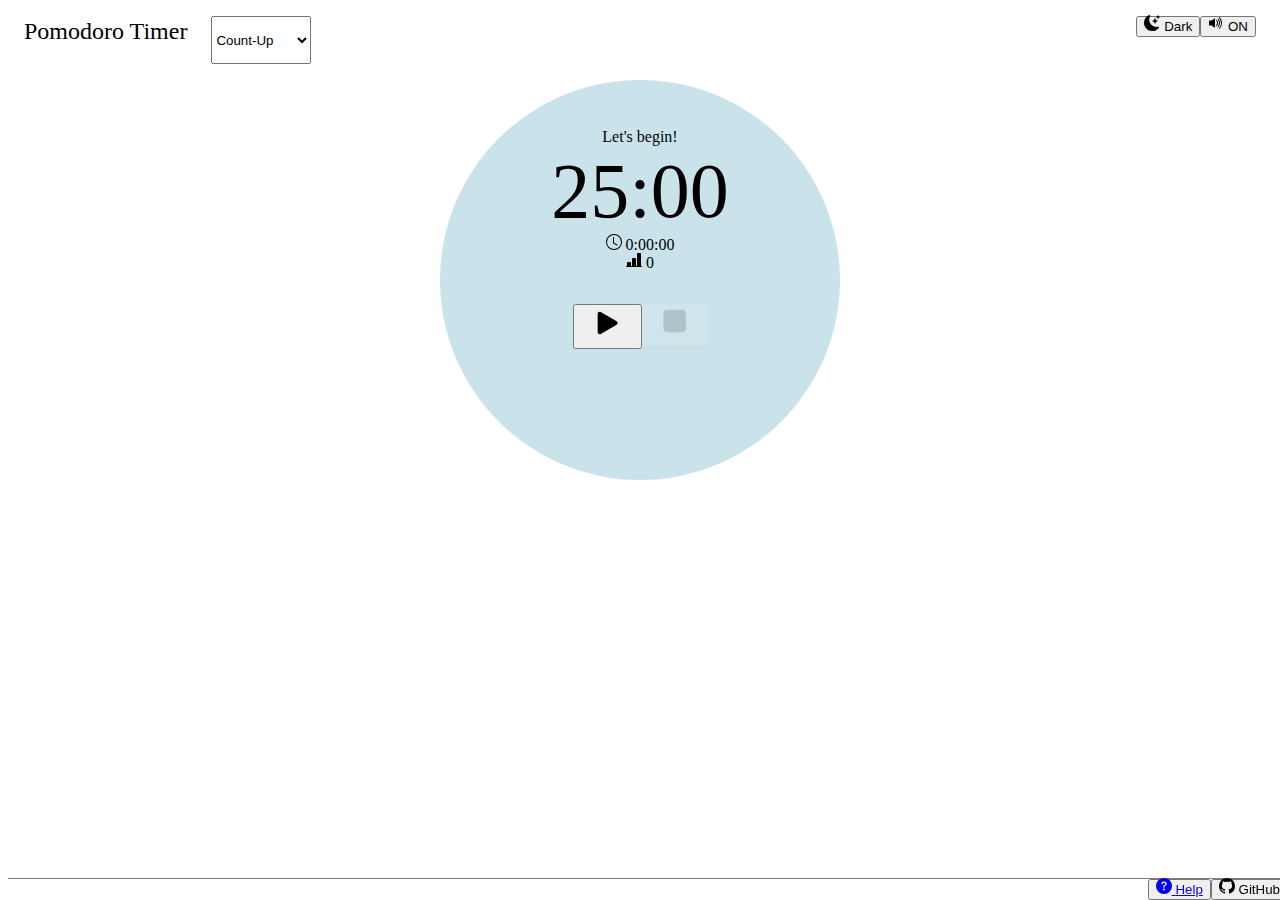
==== PortfolioPrj/PomodoroTimer/index.html @ 1d7a9590 "first commit" ====
<!doctype html>
<html lang="en">
  <head>
    <meta charset="utf-8">
    <meta name="viewport" content="width=device-width, initial-scale=1">
    <title>Focus shortly and deeply</title>
    <link href="https://cdn.jsdelivr.net/npm/bootstrap@5.3.0/dist/css/bootstrap.min.css" rel="stylesheet" integrity="sha384-9ndCyUaIbzAi2FUVXJi0CjmCapSmO7SnpJef0486qhLnuZ2cdeRhO02iuK6FUUVM" crossorigin="anonymous">
    <link href="style.css" rel="stylesheet">
    <script src="https://code.jquery.com/jquery-1.9.1.min.js"></script>
  </head>
  <body>
    <header>
        <div class="menu-bar">
            <div class="menu-bar-left">
                <div id="prj-title">Pomodoro Timer</div>
                <select class="form-select" id="count-mode" aria-label="CountMode">
                    <option selected value="countup" id="mode-countup">Count-Up</option>
                    <option value="countdown" id="mode-countdown">Count-Down</option>
                </select>
            </div>
            <div class="menu-bar-right">
                <div>
                    <button class="btn" id="light-theme" onclick="clickMenuBtn(10)">
                        <svg class="bs-icons" xmlns="http://www.w3.org/2000/svg" width="16" height="16" fill="currentColor" class="bi bi-sun-fill" viewBox="0 0 16 16">
                            <path d="M8 12a4 4 0 1 0 0-8 4 4 0 0 0 0 8M8 0a.5.5 0 0 1 .5.5v2a.5.5 0 0 1-1 0v-2A.5.5 0 0 1 8 0m0 13a.5.5 0 0 1 .5.5v2a.5.5 0 0 1-1 0v-2A.5.5 0 0 1 8 13m8-5a.5.5 0 0 1-.5.5h-2a.5.5 0 0 1 0-1h2a.5.5 0 0 1 .5.5M3 8a.5.5 0 0 1-.5.5h-2a.5.5 0 0 1 0-1h2A.5.5 0 0 1 3 8m10.657-5.657a.5.5 0 0 1 0 .707l-1.414 1.415a.5.5 0 1 1-.707-.708l1.414-1.414a.5.5 0 0 1 .707 0m-9.193 9.193a.5.5 0 0 1 0 .707L3.05 13.657a.5.5 0 0 1-.707-.707l1.414-1.414a.5.5 0 0 1 .707 0m9.193 2.121a.5.5 0 0 1-.707 0l-1.414-1.414a.5.5 0 0 1 .707-.707l1.414 1.414a.5.5 0 0 1 0 .707M4.464 4.465a.5.5 0 0 1-.707 0L2.343 3.05a.5.5 0 1 1 .707-.707l1.414 1.414a.5.5 0 0 1 0 .708"/>
                        </svg>
                        <span>Light</span>
                    </button>
                    <button class="btn" id="dark-theme" onclick="clickMenuBtn(10)">
                        <svg class="bs-icons" xmlns="http://www.w3.org/2000/svg" width="16" height="16" fill="currentColor" class="bi bi-moon-stars-fill" viewBox="0 0 16 16">
                            <path d="M6 .278a.77.77 0 0 1 .08.858 7.2 7.2 0 0 0-.878 3.46c0 4.021 3.278 7.277 7.318 7.277q.792-.001 1.533-.16a.79.79 0 0 1 .81.316.73.73 0 0 1-.031.893A8.35 8.35 0 0 1 8.344 16C3.734 16 0 12.286 0 7.71 0 4.266 2.114 1.312 5.124.06A.75.75 0 0 1 6 .278"/>
                            <path d="M10.794 3.148a.217.217 0 0 1 .412 0l.387 1.162c.173.518.579.924 1.097 1.097l1.162.387a.217.217 0 0 1 0 .412l-1.162.387a1.73 1.73 0 0 0-1.097 1.097l-.387 1.162a.217.217 0 0 1-.412 0l-.387-1.162A1.73 1.73 0 0 0 9.31 6.593l-1.162-.387a.217.217 0 0 1 0-.412l1.162-.387a1.73 1.73 0 0 0 1.097-1.097zM13.863.099a.145.145 0 0 1 .274 0l.258.774c.115.346.386.617.732.732l.774.258a.145.145 0 0 1 0 .274l-.774.258a1.16 1.16 0 0 0-.732.732l-.258.774a.145.145 0 0 1-.274 0l-.258-.774a1.16 1.16 0 0 0-.732-.732l-.774-.258a.145.145 0 0 1 0-.274l.774-.258c.346-.115.617-.386.732-.732z"/>
                        </svg>
                        <span>Dark</span>
                    </button>
                </div>
                <!--
                <div>
                    <button class="btn" id="lang-switch" onclick="clickMenuBtn(20)">
                        <svg class="bs-icons" xmlns="http://www.w3.org/2000/svg" width="16" height="16" fill="currentColor" class="bi bi-translate" viewBox="0 0 16 16">
                            <path d="M4.545 6.714 4.11 8H3l1.862-5h1.284L8 8H6.833l-.435-1.286zm1.634-.736L5.5 3.956h-.049l-.679 2.022z"/>
                            <path d="M0 2a2 2 0 0 1 2-2h7a2 2 0 0 1 2 2v3h3a2 2 0 0 1 2 2v7a2 2 0 0 1-2 2H7a2 2 0 0 1-2-2v-3H2a2 2 0 0 1-2-2zm2-1a1 1 0 0 0-1 1v7a1 1 0 0 0 1 1h7a1 1 0 0 0 1-1V2a1 1 0 0 0-1-1zm7.138 9.995q.289.451.63.846c-.748.575-1.673 1.001-2.768 1.292.178.217.451.635.555.867 1.125-.359 2.08-.844 2.886-1.494.777.665 1.739 1.165 2.93 1.472.133-.254.414-.673.629-.89-1.125-.253-2.057-.694-2.82-1.284.681-.747 1.222-1.651 1.621-2.757H14V8h-3v1.047h.765c-.318.844-.74 1.546-1.272 2.13a6 6 0 0 1-.415-.492 2 2 0 0 1-.94.31"/>
                        </svg>
                        <span id="lang-jp">JP</span>
                        <span id="lang-en">EN</span>
                    </button>
                    
                </div>
            -->
                <div>
                    <button class="btn" id="sound-on" onclick="clickMenuBtn(30)">
                        <svg class="bs-icons" xmlns="http://www.w3.org/2000/svg" width="16" height="16" fill="currentColor" class="bi bi-volume-up-fill" viewBox="0 0 16 16">
                            <path d="M11.536 14.01A8.47 8.47 0 0 0 14.026 8a8.47 8.47 0 0 0-2.49-6.01l-.708.707A7.48 7.48 0 0 1 13.025 8c0 2.071-.84 3.946-2.197 5.303z"/>
                            <path d="M10.121 12.596A6.48 6.48 0 0 0 12.025 8a6.48 6.48 0 0 0-1.904-4.596l-.707.707A5.48 5.48 0 0 1 11.025 8a5.48 5.48 0 0 1-1.61 3.89z"/>
                            <path d="M8.707 11.182A4.5 4.5 0 0 0 10.025 8a4.5 4.5 0 0 0-1.318-3.182L8 5.525A3.5 3.5 0 0 1 9.025 8 3.5 3.5 0 0 1 8 10.475zM6.717 3.55A.5.5 0 0 1 7 4v8a.5.5 0 0 1-.812.39L3.825 10.5H1.5A.5.5 0 0 1 1 10V6a.5.5 0 0 1 .5-.5h2.325l2.363-1.89a.5.5 0 0 1 .529-.06"/>
                        </svg>
                        <span>ON</span>
                    </button>
                
                    <button class="btn" id="sound-off" onclick="clickMenuBtn(30)">
                        <svg class="bs-icons" xmlns="http://www.w3.org/2000/svg" width="16" height="16" fill="currentColor" class="bi bi-volume-mute-fill" viewBox="0 0 16 16">
                            <path d="M6.717 3.55A.5.5 0 0 1 7 4v8a.5.5 0 0 1-.812.39L3.825 10.5H1.5A.5.5 0 0 1 1 10V6a.5.5 0 0 1 .5-.5h2.325l2.363-1.89a.5.5 0 0 1 .529-.06m7.137 2.096a.5.5 0 0 1 0 .708L12.207 8l1.647 1.646a.5.5 0 0 1-.708.708L11.5 8.707l-1.646 1.647a.5.5 0 0 1-.708-.708L10.793 8 9.146 6.354a.5.5 0 1 1 .708-.708L11.5 7.293l1.646-1.647a.5.5 0 0 1 .708 0"/>
                        </svg>
                        <span>OFF</span>
                    </button>
                    
                </div>
            </div>
        </div>
    </header>
    <main class="circle">
        <div class="c-container">
            <div>
                <div id="phase"></div>
                <div id="timer"></div>
            </div>
            <div>
                <svg id="clock-icon" xmlns="http://www.w3.org/2000/svg" width="16" height="16" fill="currentColor" class="bi bi-clock" viewBox="0 0 16 16">
                    <path d="M8 3.5a.5.5 0 0 0-1 0V9a.5.5 0 0 0 .252.434l3.5 2a.5.5 0 0 0 .496-.868L8 8.71z"/>
                    <path d="M8 16A8 8 0 1 0 8 0a8 8 0 0 0 0 16m7-8A7 7 0 1 1 1 8a7 7 0 0 1 14 0"/>
                </svg>
                <div id="total-time"></div>
                <div>
                    <svg id="round-icon" xmlns="http://www.w3.org/2000/svg" width="16" height="16" fill="currentColor" class="bi bi-bar-chart-line-fill" viewBox="0 0 16 16">
                        <path d="M11 2a1 1 0 0 1 1-1h2a1 1 0 0 1 1 1v12h.5a.5.5 0 0 1 0 1H.5a.5.5 0 0 1 0-1H1v-3a1 1 0 0 1 1-1h2a1 1 0 0 1 1 1v3h1V7a1 1 0 0 1 1-1h2a1 1 0 0 1 1 1v7h1z"/>
                    </svg>
                    <svg id="repeat-icon" xmlns="http://www.w3.org/2000/svg" width="16" height="16" fill="currentColor" class="bi bi-arrow-repeat" viewBox="0 0 16 16">
                        <path d="M11.534 7h3.932a.25.25 0 0 1 .192.41l-1.966 2.36a.25.25 0 0 1-.384 0l-1.966-2.36a.25.25 0 0 1 .192-.41m-11 2h3.932a.25.25 0 0 0 .192-.41L2.692 6.23a.25.25 0 0 0-.384 0L.342 8.59A.25.25 0 0 0 .534 9"/>
                        <path fill-rule="evenodd" d="M8 3c-1.552 0-2.94.707-3.857 1.818a.5.5 0 1 1-.771-.636A6.002 6.002 0 0 1 13.917 7H12.9A5 5 0 0 0 8 3M3.1 9a5.002 5.002 0 0 0 8.757 2.182.5.5 0 1 1 .771.636A6.002 6.002 0 0 1 2.083 9z"/>
                    </svg>
                    <input type="number" name="round" id="round-input" value="1" min="1" max="99">
                    <div id="round"></div>
                </div>
                
            </div>
            <div class="button-menu">
                <!--
                <div>
                    <button class="btn" id="back-button" onclick="clickCommandBtn(1)">
                        <svg class="bs-icons command-icons"  xmlns="http://www.w3.org/2000/svg" width="16" height="16" fill="currentColor" class="bi bi-rewind-fill" viewBox="0 0 16 16">
                            <path d="M8.404 7.304a.802.802 0 0 0 0 1.392l6.363 3.692c.52.302 1.233-.043 1.233-.696V4.308c0-.653-.713-.998-1.233-.696z"/>
                            <path d="M.404 7.304a.802.802 0 0 0 0 1.392l6.363 3.692c.52.302 1.233-.043 1.233-.696V4.308c0-.653-.713-.998-1.233-.696z"/>
                        </svg>
                    </button>
                </div>
                -->
                <div>
                    <button class="btn" id="play-button" onclick="clickCommandBtn(2);startTimer()">
                        <svg class="bs-icons command-icons" xmlns="http://www.w3.org/2000/svg" width="16" height="16" fill="currentColor" class="bi bi-play-fill" viewBox="0 0 16 16">
                            <path d="m11.596 8.697-6.363 3.692c-.54.313-1.233-.066-1.233-.697V4.308c0-.63.692-1.01 1.233-.696l6.363 3.692a.802.802 0 0 1 0 1.393"/>
                        </svg>
                    </button>
                    <button class="btn" id="pause-button" onclick="clickCommandBtn(3)">
                        <svg class="bs-icons command-icons"  xmlns="http://www.w3.org/2000/svg" width="16" height="16" fill="currentColor" class="bi bi-pause-fill" viewBox="0 0 16 16">
                            <path d="M5.5 3.5A1.5 1.5 0 0 1 7 5v6a1.5 1.5 0 0 1-3 0V5a1.5 1.5 0 0 1 1.5-1.5m5 0A1.5 1.5 0 0 1 12 5v6a1.5 1.5 0 0 1-3 0V5a1.5 1.5 0 0 1 1.5-1.5"/>
                        </svg>
                    </button>
                    
                    
                </div>
                <div>
                    <button class="btn" id="stop-button" onclick="clickCommandBtn(4)">
                        <svg class="bs-icons command-icons"  xmlns="http://www.w3.org/2000/svg" width="16" height="16" fill="currentColor" class="bi bi-stop-fill" viewBox="0 0 16 16">
                            <path d="M5 3.5h6A1.5 1.5 0 0 1 12.5 5v6a1.5 1.5 0 0 1-1.5 1.5H5A1.5 1.5 0 0 1 3.5 11V5A1.5 1.5 0 0 1 5 3.5"/>
                        </svg>
                    </button>
                    
                </div>
            </div>
            
        </div>
    </main>
    <footer>
        <div>
            <button class="btn">
                <a href="src/document/help.html" target="_blank">
                    <svg class="bs-icons" xmlns="http://www.w3.org/2000/svg" width="16" height="16" fill="currentColor" class="bi bi-question-circle-fill" viewBox="0 0 16 16">
                        <path d="M16 8A8 8 0 1 1 0 8a8 8 0 0 1 16 0M5.496 6.033h.825c.138 0 .248-.113.266-.25.09-.656.54-1.134 1.342-1.134.686 0 1.314.343 1.314 1.168 0 .635-.374.927-.965 1.371-.673.489-1.206 1.06-1.168 1.987l.003.217a.25.25 0 0 0 .25.246h.811a.25.25 0 0 0 .25-.25v-.105c0-.718.273-.927 1.01-1.486.609-.463 1.244-.977 1.244-2.056 0-1.511-1.276-2.241-2.673-2.241-1.267 0-2.655.59-2.75 2.286a.237.237 0 0 0 .241.247m2.325 6.443c.61 0 1.029-.394 1.029-.927 0-.552-.42-.94-1.029-.94-.584 0-1.009.388-1.009.94 0 .533.425.927 1.01.927z"/>
                    </svg>
                    <span>Help</span>
                </a>
            </button>
            
        </div>
        <div>
            <button class="btn">
                <!--<a href="https://github.com/" target="_blank">-->
                    <svg class="bs-icons" xmlns="http://www.w3.org/2000/svg" width="16" height="16" fill="currentColor" class="bi bi-github" viewBox="0 0 16 16">
                        <path d="M8 0C3.58 0 0 3.58 0 8c0 3.54 2.29 6.53 5.47 7.59.4.07.55-.17.55-.38 0-.19-.01-.82-.01-1.49-2.01.37-2.53-.49-2.69-.94-.09-.23-.48-.94-.82-1.13-.28-.15-.68-.52-.01-.53.63-.01 1.08.58 1.23.82.72 1.21 1.87.87 2.33.66.07-.52.28-.87.51-1.07-1.78-.2-3.64-.89-3.64-3.95 0-.87.31-1.59.82-2.15-.08-.2-.36-1.02.08-2.12 0 0 .67-.21 2.2.82.64-.18 1.32-.27 2-.27s1.36.09 2 .27c1.53-1.04 2.2-.82 2.2-.82.44 1.1.16 1.92.08 2.12.51.56.82 1.27.82 2.15 0 3.07-1.87 3.75-3.65 3.95.29.25.54.73.54 1.48 0 1.07-.01 1.93-.01 2.2 0 .21.15.46.55.38A8.01 8.01 0 0 0 16 8c0-4.42-3.58-8-8-8"/>
                    </svg>
                    <span>GitHub</span>
                <!--</a>-->
            </button>
        </div>
    </footer>
    <script src="src/timer.js"></script>
    <script src="https://cdn.jsdelivr.net/npm/bootstrap@5.3.0/dist/js/bootstrap.bundle.min.js" integrity="sha384-geWF76RCwLtnZ8qwWowPQNguL3RmwHVBC9FhGdlKrxdiJJigb/j/68SIy3Te4Bkz" crossorigin="anonymous"></script>
  </body>
</html>
---- PortfolioPrj/PomodoroTimer/style.css ----
body{
    height:1vh;
}
h1{
    margin:0.5em 1em;
}
.menu-bar{
    display:flex;
    justify-content: space-between;
    margin: 1em 1em;
    height: 48px;
}
.menu-bar-left, .menu-bar-right{
    display: flex;
    flex-wrap: nowrap;
}

#prj-title{
    font-size:24px;
    text-wrap: nowrap;
    margin: 0.1em 1em 0 0;
}

main{
    text-align: center;
}

.button-menu{
    display: flex;
    justify-content: center;
    margin-top:2em;
}

.bs-icons{
    margin:0 1em;
    margin:-0.3em 0 0 0;
}

.command-icons{
    width:4em;
    height:3em;
    cursor: pointer;
}
#timer{
    font-size:78px;
}
#clock-icon{
    margin-top:-0.2em;
}
#total-time{
    display:inline-block;
}

footer{
    display: flex;
    justify-content: end;
    position:fixed;
    width:100%;
    bottom:0;
    border-top:0.2px solid gray;

}
#round-icon, #repeat-icon{
    margin-top:-0.2em;
}

#round-input{
    display: inline-block;
    width:50px;
    margin:0;
    border:none;
    border-radius:5px;
    display: none;
}
#round{
    display:inline-block;
}

.disabledBtn{
    opacity: 50%;
    border:none;
}

.circle{
    background-color: rgba(78, 162, 190, 0.3);
    width:25em;
    height:25em;
    border-radius:50%;
    margin:0 auto;
    
}
.c-container{
    padding:3em 0;
}

#count-mode{
    min-width: 100px;
}
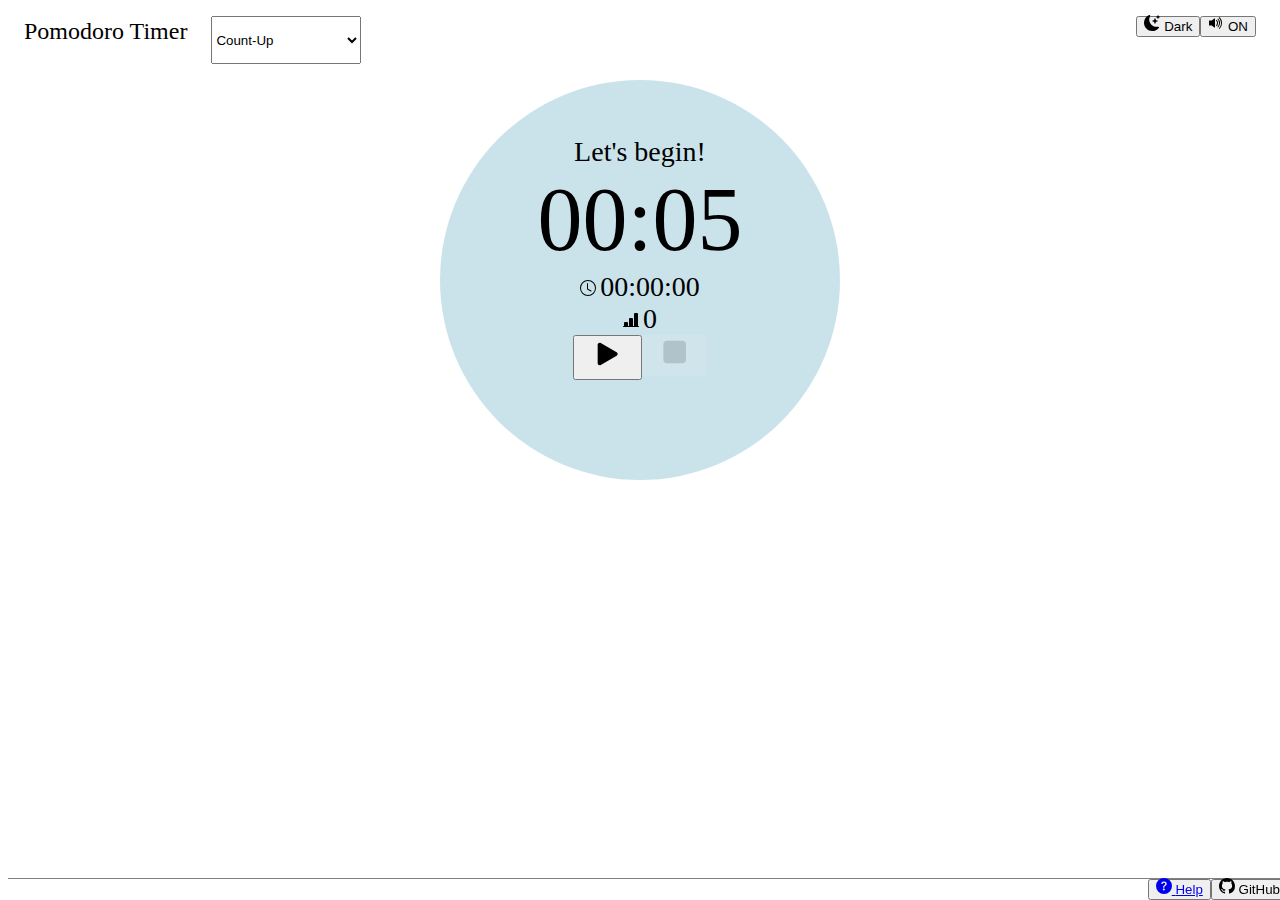
==== commit eecd0517: "Reduce excess codes and use classes" ====
--- a/PortfolioPrj/PomodoroTimer/index.html
+++ b/PortfolioPrj/PomodoroTimer/index.html
@@ -12,7 +12,10 @@
     <header>
         <div class="menu-bar">
             <div class="menu-bar-left">
-                <div id="prj-title">Pomodoro Timer</div>
+                <div>
+                    <div id="prj-title">Pomodoro Timer</div>
+                    <div id="prj-title-m">P Timer</div>
+                </div>
                 <select class="form-select" id="count-mode" aria-label="CountMode">
                     <option selected value="countup" id="mode-countup">Count-Up</option>
                     <option value="countdown" id="mode-countdown">Count-Down</option>
@@ -24,29 +27,16 @@
                         <svg class="bs-icons" xmlns="http://www.w3.org/2000/svg" width="16" height="16" fill="currentColor" class="bi bi-sun-fill" viewBox="0 0 16 16">
                             <path d="M8 12a4 4 0 1 0 0-8 4 4 0 0 0 0 8M8 0a.5.5 0 0 1 .5.5v2a.5.5 0 0 1-1 0v-2A.5.5 0 0 1 8 0m0 13a.5.5 0 0 1 .5.5v2a.5.5 0 0 1-1 0v-2A.5.5 0 0 1 8 13m8-5a.5.5 0 0 1-.5.5h-2a.5.5 0 0 1 0-1h2a.5.5 0 0 1 .5.5M3 8a.5.5 0 0 1-.5.5h-2a.5.5 0 0 1 0-1h2A.5.5 0 0 1 3 8m10.657-5.657a.5.5 0 0 1 0 .707l-1.414 1.415a.5.5 0 1 1-.707-.708l1.414-1.414a.5.5 0 0 1 .707 0m-9.193 9.193a.5.5 0 0 1 0 .707L3.05 13.657a.5.5 0 0 1-.707-.707l1.414-1.414a.5.5 0 0 1 .707 0m9.193 2.121a.5.5 0 0 1-.707 0l-1.414-1.414a.5.5 0 0 1 .707-.707l1.414 1.414a.5.5 0 0 1 0 .707M4.464 4.465a.5.5 0 0 1-.707 0L2.343 3.05a.5.5 0 1 1 .707-.707l1.414 1.414a.5.5 0 0 1 0 .708"/>
                         </svg>
-                        <span>Light</span>
+                        <span class="color-theme-name">Light</span>
                     </button>
                     <button class="btn" id="dark-theme" onclick="clickMenuBtn(10)">
                         <svg class="bs-icons" xmlns="http://www.w3.org/2000/svg" width="16" height="16" fill="currentColor" class="bi bi-moon-stars-fill" viewBox="0 0 16 16">
                             <path d="M6 .278a.77.77 0 0 1 .08.858 7.2 7.2 0 0 0-.878 3.46c0 4.021 3.278 7.277 7.318 7.277q.792-.001 1.533-.16a.79.79 0 0 1 .81.316.73.73 0 0 1-.031.893A8.35 8.35 0 0 1 8.344 16C3.734 16 0 12.286 0 7.71 0 4.266 2.114 1.312 5.124.06A.75.75 0 0 1 6 .278"/>
                             <path d="M10.794 3.148a.217.217 0 0 1 .412 0l.387 1.162c.173.518.579.924 1.097 1.097l1.162.387a.217.217 0 0 1 0 .412l-1.162.387a1.73 1.73 0 0 0-1.097 1.097l-.387 1.162a.217.217 0 0 1-.412 0l-.387-1.162A1.73 1.73 0 0 0 9.31 6.593l-1.162-.387a.217.217 0 0 1 0-.412l1.162-.387a1.73 1.73 0 0 0 1.097-1.097zM13.863.099a.145.145 0 0 1 .274 0l.258.774c.115.346.386.617.732.732l.774.258a.145.145 0 0 1 0 .274l-.774.258a1.16 1.16 0 0 0-.732.732l-.258.774a.145.145 0 0 1-.274 0l-.258-.774a1.16 1.16 0 0 0-.732-.732l-.774-.258a.145.145 0 0 1 0-.274l.774-.258c.346-.115.617-.386.732-.732z"/>
                         </svg>
-                        <span>Dark</span>
+                        <span class="color-theme-name">Dark</span>
                     </button>
                 </div>
-                <!--
-                <div>
-                    <button class="btn" id="lang-switch" onclick="clickMenuBtn(20)">
-                        <svg class="bs-icons" xmlns="http://www.w3.org/2000/svg" width="16" height="16" fill="currentColor" class="bi bi-translate" viewBox="0 0 16 16">
-                            <path d="M4.545 6.714 4.11 8H3l1.862-5h1.284L8 8H6.833l-.435-1.286zm1.634-.736L5.5 3.956h-.049l-.679 2.022z"/>
-                            <path d="M0 2a2 2 0 0 1 2-2h7a2 2 0 0 1 2 2v3h3a2 2 0 0 1 2 2v7a2 2 0 0 1-2 2H7a2 2 0 0 1-2-2v-3H2a2 2 0 0 1-2-2zm2-1a1 1 0 0 0-1 1v7a1 1 0 0 0 1 1h7a1 1 0 0 0 1-1V2a1 1 0 0 0-1-1zm7.138 9.995q.289.451.63.846c-.748.575-1.673 1.001-2.768 1.292.178.217.451.635.555.867 1.125-.359 2.08-.844 2.886-1.494.777.665 1.739 1.165 2.93 1.472.133-.254.414-.673.629-.89-1.125-.253-2.057-.694-2.82-1.284.681-.747 1.222-1.651 1.621-2.757H14V8h-3v1.047h.765c-.318.844-.74 1.546-1.272 2.13a6 6 0 0 1-.415-.492 2 2 0 0 1-.94.31"/>
-                        </svg>
-                        <span id="lang-jp">JP</span>
-                        <span id="lang-en">EN</span>
-                    </button>
-                    
-                </div>
-            -->
                 <div>
                     <button class="btn" id="sound-on" onclick="clickMenuBtn(30)">
                         <svg class="bs-icons" xmlns="http://www.w3.org/2000/svg" width="16" height="16" fill="currentColor" class="bi bi-volume-up-fill" viewBox="0 0 16 16">
@@ -54,80 +44,65 @@
                             <path d="M10.121 12.596A6.48 6.48 0 0 0 12.025 8a6.48 6.48 0 0 0-1.904-4.596l-.707.707A5.48 5.48 0 0 1 11.025 8a5.48 5.48 0 0 1-1.61 3.89z"/>
                             <path d="M8.707 11.182A4.5 4.5 0 0 0 10.025 8a4.5 4.5 0 0 0-1.318-3.182L8 5.525A3.5 3.5 0 0 1 9.025 8 3.5 3.5 0 0 1 8 10.475zM6.717 3.55A.5.5 0 0 1 7 4v8a.5.5 0 0 1-.812.39L3.825 10.5H1.5A.5.5 0 0 1 1 10V6a.5.5 0 0 1 .5-.5h2.325l2.363-1.89a.5.5 0 0 1 .529-.06"/>
                         </svg>
-                        <span>ON</span>
+                        <span class="sound-display">ON</span>
                     </button>
-                
                     <button class="btn" id="sound-off" onclick="clickMenuBtn(30)">
                         <svg class="bs-icons" xmlns="http://www.w3.org/2000/svg" width="16" height="16" fill="currentColor" class="bi bi-volume-mute-fill" viewBox="0 0 16 16">
                             <path d="M6.717 3.55A.5.5 0 0 1 7 4v8a.5.5 0 0 1-.812.39L3.825 10.5H1.5A.5.5 0 0 1 1 10V6a.5.5 0 0 1 .5-.5h2.325l2.363-1.89a.5.5 0 0 1 .529-.06m7.137 2.096a.5.5 0 0 1 0 .708L12.207 8l1.647 1.646a.5.5 0 0 1-.708.708L11.5 8.707l-1.646 1.647a.5.5 0 0 1-.708-.708L10.793 8 9.146 6.354a.5.5 0 1 1 .708-.708L11.5 7.293l1.646-1.647a.5.5 0 0 1 .708 0"/>
                         </svg>
-                        <span>OFF</span>
+                        <span class="sound-display">OFF</span>
                     </button>
-                    
                 </div>
             </div>
         </div>
     </header>
-    <main class="circle">
-        <div class="c-container">
-            <div>
-                <div id="phase"></div>
-                <div id="timer"></div>
-            </div>
-            <div>
-                <svg id="clock-icon" xmlns="http://www.w3.org/2000/svg" width="16" height="16" fill="currentColor" class="bi bi-clock" viewBox="0 0 16 16">
-                    <path d="M8 3.5a.5.5 0 0 0-1 0V9a.5.5 0 0 0 .252.434l3.5 2a.5.5 0 0 0 .496-.868L8 8.71z"/>
-                    <path d="M8 16A8 8 0 1 0 8 0a8 8 0 0 0 0 16m7-8A7 7 0 1 1 1 8a7 7 0 0 1 14 0"/>
-                </svg>
-                <div id="total-time"></div>
+    <main>
+        <div class="circle">
+            <div class="c-container">
                 <div>
-                    <svg id="round-icon" xmlns="http://www.w3.org/2000/svg" width="16" height="16" fill="currentColor" class="bi bi-bar-chart-line-fill" viewBox="0 0 16 16">
-                        <path d="M11 2a1 1 0 0 1 1-1h2a1 1 0 0 1 1 1v12h.5a.5.5 0 0 1 0 1H.5a.5.5 0 0 1 0-1H1v-3a1 1 0 0 1 1-1h2a1 1 0 0 1 1 1v3h1V7a1 1 0 0 1 1-1h2a1 1 0 0 1 1 1v7h1z"/>
-                    </svg>
-                    <svg id="repeat-icon" xmlns="http://www.w3.org/2000/svg" width="16" height="16" fill="currentColor" class="bi bi-arrow-repeat" viewBox="0 0 16 16">
-                        <path d="M11.534 7h3.932a.25.25 0 0 1 .192.41l-1.966 2.36a.25.25 0 0 1-.384 0l-1.966-2.36a.25.25 0 0 1 .192-.41m-11 2h3.932a.25.25 0 0 0 .192-.41L2.692 6.23a.25.25 0 0 0-.384 0L.342 8.59A.25.25 0 0 0 .534 9"/>
-                        <path fill-rule="evenodd" d="M8 3c-1.552 0-2.94.707-3.857 1.818a.5.5 0 1 1-.771-.636A6.002 6.002 0 0 1 13.917 7H12.9A5 5 0 0 0 8 3M3.1 9a5.002 5.002 0 0 0 8.757 2.182.5.5 0 1 1 .771.636A6.002 6.002 0 0 1 2.083 9z"/>
-                    </svg>
-                    <input type="number" name="round" id="round-input" value="1" min="1" max="99">
-                    <div id="round"></div>
-                </div>
-                
-            </div>
-            <div class="button-menu">
-                <!--
-                <div>
-                    <button class="btn" id="back-button" onclick="clickCommandBtn(1)">
-                        <svg class="bs-icons command-icons"  xmlns="http://www.w3.org/2000/svg" width="16" height="16" fill="currentColor" class="bi bi-rewind-fill" viewBox="0 0 16 16">
-                            <path d="M8.404 7.304a.802.802 0 0 0 0 1.392l6.363 3.692c.52.302 1.233-.043 1.233-.696V4.308c0-.653-.713-.998-1.233-.696z"/>
-                            <path d="M.404 7.304a.802.802 0 0 0 0 1.392l6.363 3.692c.52.302 1.233-.043 1.233-.696V4.308c0-.653-.713-.998-1.233-.696z"/>
-                        </svg>
-                    </button>
-                </div>
-                -->
-                <div>
-                    <button class="btn" id="play-button" onclick="clickCommandBtn(2);startTimer()">
-                        <svg class="bs-icons command-icons" xmlns="http://www.w3.org/2000/svg" width="16" height="16" fill="currentColor" class="bi bi-play-fill" viewBox="0 0 16 16">
-                            <path d="m11.596 8.697-6.363 3.692c-.54.313-1.233-.066-1.233-.697V4.308c0-.63.692-1.01 1.233-.696l6.363 3.692a.802.802 0 0 1 0 1.393"/>
-                        </svg>
-                    </button>
-                    <button class="btn" id="pause-button" onclick="clickCommandBtn(3)">
-                        <svg class="bs-icons command-icons"  xmlns="http://www.w3.org/2000/svg" width="16" height="16" fill="currentColor" class="bi bi-pause-fill" viewBox="0 0 16 16">
-                            <path d="M5.5 3.5A1.5 1.5 0 0 1 7 5v6a1.5 1.5 0 0 1-3 0V5a1.5 1.5 0 0 1 1.5-1.5m5 0A1.5 1.5 0 0 1 12 5v6a1.5 1.5 0 0 1-3 0V5a1.5 1.5 0 0 1 1.5-1.5"/>
-                        </svg>
-                    </button>
-                    
-                    
+                    <div class="scalable-font-size" id="phase"></div>
+                    <div id="timer"></div>
                 </div>
                 <div>
-                    <button class="btn" id="stop-button" onclick="clickCommandBtn(4)">
-                        <svg class="bs-icons command-icons"  xmlns="http://www.w3.org/2000/svg" width="16" height="16" fill="currentColor" class="bi bi-stop-fill" viewBox="0 0 16 16">
-                            <path d="M5 3.5h6A1.5 1.5 0 0 1 12.5 5v6a1.5 1.5 0 0 1-1.5 1.5H5A1.5 1.5 0 0 1 3.5 11V5A1.5 1.5 0 0 1 5 3.5"/>
+                    <svg class="timer-icons" id="clock-icon" xmlns="http://www.w3.org/2000/svg" width="16" height="16" fill="currentColor" class="bi bi-clock" viewBox="0 0 16 16">
+                        <path d="M8 3.5a.5.5 0 0 0-1 0V9a.5.5 0 0 0 .252.434l3.5 2a.5.5 0 0 0 .496-.868L8 8.71z"/>
+                        <path d="M8 16A8 8 0 1 0 8 0a8 8 0 0 0 0 16m7-8A7 7 0 1 1 1 8a7 7 0 0 1 14 0"/>
+                    </svg>
+                    <div class="scalable-font-size" id="total-time"></div>
+                    <div>
+                        <svg class="timer-icons" id="round-icon" xmlns="http://www.w3.org/2000/svg" width="16" height="16" fill="currentColor" class="bi bi-bar-chart-line-fill" viewBox="0 0 16 16">
+                            <path d="M11 2a1 1 0 0 1 1-1h2a1 1 0 0 1 1 1v12h.5a.5.5 0 0 1 0 1H.5a.5.5 0 0 1 0-1H1v-3a1 1 0 0 1 1-1h2a1 1 0 0 1 1 1v3h1V7a1 1 0 0 1 1-1h2a1 1 0 0 1 1 1v7h1z"/>
                         </svg>
-                    </button>
-                    
+                        <svg class="timer-icons" id="repeat-icon" xmlns="http://www.w3.org/2000/svg" width="16" height="16" fill="currentColor" class="bi bi-arrow-repeat" viewBox="0 0 16 16">
+                            <path d="M11.534 7h3.932a.25.25 0 0 1 .192.41l-1.966 2.36a.25.25 0 0 1-.384 0l-1.966-2.36a.25.25 0 0 1 .192-.41m-11 2h3.932a.25.25 0 0 0 .192-.41L2.692 6.23a.25.25 0 0 0-.384 0L.342 8.59A.25.25 0 0 0 .534 9"/>
+                            <path fill-rule="evenodd" d="M8 3c-1.552 0-2.94.707-3.857 1.818a.5.5 0 1 1-.771-.636A6.002 6.002 0 0 1 13.917 7H12.9A5 5 0 0 0 8 3M3.1 9a5.002 5.002 0 0 0 8.757 2.182.5.5 0 1 1 .771.636A6.002 6.002 0 0 1 2.083 9z"/>
+                        </svg>
+                        <input class="scalable-font-size" type="number" name="round" id="round-input" value="1" min="1" max="99">
+                        <div class="scalable-font-size" id="round"></div>
+                    </div>
+                </div>
+                <div class="command-button-box">
+                    <div>
+                        <button class="btn" id="play-button" onclick="clickCommandBtn(2);startTimer()">
+                            <svg class="bs-icons command-icons" xmlns="http://www.w3.org/2000/svg" width="16" height="16" fill="currentColor" class="bi bi-play-fill" viewBox="0 0 16 16">
+                                <path d="m11.596 8.697-6.363 3.692c-.54.313-1.233-.066-1.233-.697V4.308c0-.63.692-1.01 1.233-.696l6.363 3.692a.802.802 0 0 1 0 1.393"/>
+                            </svg>
+                        </button>
+                        <button class="btn" id="pause-button" onclick="clickCommandBtn(3)">
+                            <svg class="bs-icons command-icons"  xmlns="http://www.w3.org/2000/svg" width="16" height="16" fill="currentColor" class="bi bi-pause-fill" viewBox="0 0 16 16">
+                                <path d="M5.5 3.5A1.5 1.5 0 0 1 7 5v6a1.5 1.5 0 0 1-3 0V5a1.5 1.5 0 0 1 1.5-1.5m5 0A1.5 1.5 0 0 1 12 5v6a1.5 1.5 0 0 1-3 0V5a1.5 1.5 0 0 1 1.5-1.5"/>
+                            </svg>
+                        </button>
+                    </div>
+                    <div>
+                        <button class="btn" id="stop-button" onclick="clickCommandBtn(4)">
+                            <svg class="bs-icons command-icons"  xmlns="http://www.w3.org/2000/svg" width="16" height="16" fill="currentColor" class="bi bi-stop-fill" viewBox="0 0 16 16">
+                                <path d="M5 3.5h6A1.5 1.5 0 0 1 12.5 5v6a1.5 1.5 0 0 1-1.5 1.5H5A1.5 1.5 0 0 1 3.5 11V5A1.5 1.5 0 0 1 5 3.5"/>
+                            </svg>
+                        </button>
+                    </div>
                 </div>
             </div>
-            
         </div>
     </main>
     <footer>
--- a/PortfolioPrj/PomodoroTimer/style.css
+++ b/PortfolioPrj/PomodoroTimer/style.css
@@ -1,34 +1,8 @@
+
+/*common*/
 body{
     height:1vh;
-}
-h1{
-    margin:0.5em 1em;
-}
-.menu-bar{
-    display:flex;
-    justify-content: space-between;
-    margin: 1em 1em;
-    height: 48px;
-}
-.menu-bar-left, .menu-bar-right{
-    display: flex;
-    flex-wrap: nowrap;
-}
-
-#prj-title{
-    font-size:24px;
-    text-wrap: nowrap;
-    margin: 0.1em 1em 0 0;
-}
-
-main{
-    text-align: center;
-}
-
-.button-menu{
-    display: flex;
-    justify-content: center;
-    margin-top:2em;
+    overflow-x: hidden;
 }
 
 .bs-icons{
@@ -36,36 +10,72 @@
     margin:-0.3em 0 0 0;
 }
 
-.command-icons{
-    width:4em;
-    height:3em;
-    cursor: pointer;
+
+
+
+/*header*/
+header{
+    .menu-bar{
+        display:flex;
+        justify-content: space-between;
+        margin: 1em 1em;
+        height: 48px;
+    }
+
+    .menu-bar-left, .menu-bar-right{
+        display: flex;
+        flex-wrap: nowrap;
+    }
+    
 }
+
+@media screen and (min-width: 375px){
+    #prj-title{
+        font-size:24px;
+        text-wrap: nowrap;
+        margin: 0.1em 1em 0 0;
+    }
+    #prj-title-m{
+        display: none;
+    }
+    #count-mode{
+        width: 150px;
+    }
+}
+@media screen and (max-width: 375px){
+    .color-theme-name, .sound-display{
+        display:none;
+    }
+    #prj-title{
+        display: none;
+    }
+    #prj-title-m{
+        font-size:24px;
+        text-wrap: nowrap;
+        margin: 0.1em 1em 0 0;
+    }
+    #count-mode{
+        width: 100px;
+    }
+    
+}
+
+/*main*/
+main{
+    text-align: center;
+    margin:auto 0;
+}
+
 #timer{
-    font-size:78px;
-}
-#clock-icon{
-    margin-top:-0.2em;
+    font-size:calc(100vw/7);
 }
 #total-time{
     display:inline-block;
 }
-
-footer{
-    display: flex;
-    justify-content: end;
-    position:fixed;
-    width:100%;
-    bottom:0;
-    border-top:0.2px solid gray;
-
-}
-#round-icon, #repeat-icon{
+.timer-icons{
     margin-top:-0.2em;
 }
-
 #round-input{
-    display: inline-block;
     width:50px;
     margin:0;
     border:none;
@@ -76,23 +86,95 @@
     display:inline-block;
 }
 
+.command-button-box{
+    display: flex;
+    justify-content: center;
+    
+}
+.command-icons{
+    width:4em;
+    height:3em;
+    cursor: pointer;
+}
+
+.scalable-font-size{
+    font-size:calc(100vw/20)
+}
+
+@media screen and (min-width: 550px){
+    #timer{
+        font-size: 90px;
+    }
+    .scalable-font-size{
+        font-size:28px;
+    }
+}
+
+@media screen and (min-width: 375px){
+
+    .circle{
+        width:25em;
+        height:25em;
+        background-color: rgba(78, 162, 190, 0.3);
+        border-radius:50%;
+        margin:0 auto; 
+        position:relative;
+    }
+    .c-container{
+        margin:2em;
+        position:absolute;
+        top:1em;
+        bottom:1em;
+        right:1em;
+        left:1em;
+        width:auto;
+        height:auto;
+        padding:0.5em;
+    }
+
+    
+}
+@media screen and (max-width:375px){
+    
+
+    .circle{
+        width:18em;
+        height:18em;
+        background-color: rgba(78, 162, 190, 0.3);
+        border-radius:50%;
+        margin:0 auto;
+        max-width:20em;
+        max-height:20em;
+        position: relative;
+    }
+    .c-container{
+        margin:2em;
+        position:absolute;
+        left:1em;
+        right:1em;
+        top:1em;
+        bottom:1em;
+        width: auto;
+        height:auto;
+        padding:0.5em;
+    }
+
+}
+
+/*footer*/
+footer{
+    display: flex;
+    justify-content: end;
+    position:fixed;
+    width:100%;
+    bottom:0;
+    border-top:0.2px solid gray;
+
+}
+
+
+/*jQuery-controller*/
 .disabledBtn{
     opacity: 50%;
     border:none;
-}
-
-.circle{
-    background-color: rgba(78, 162, 190, 0.3);
-    width:25em;
-    height:25em;
-    border-radius:50%;
-    margin:0 auto;
-    
-}
-.c-container{
-    padding:3em 0;
-}
-
-#count-mode{
-    min-width: 100px;
 }